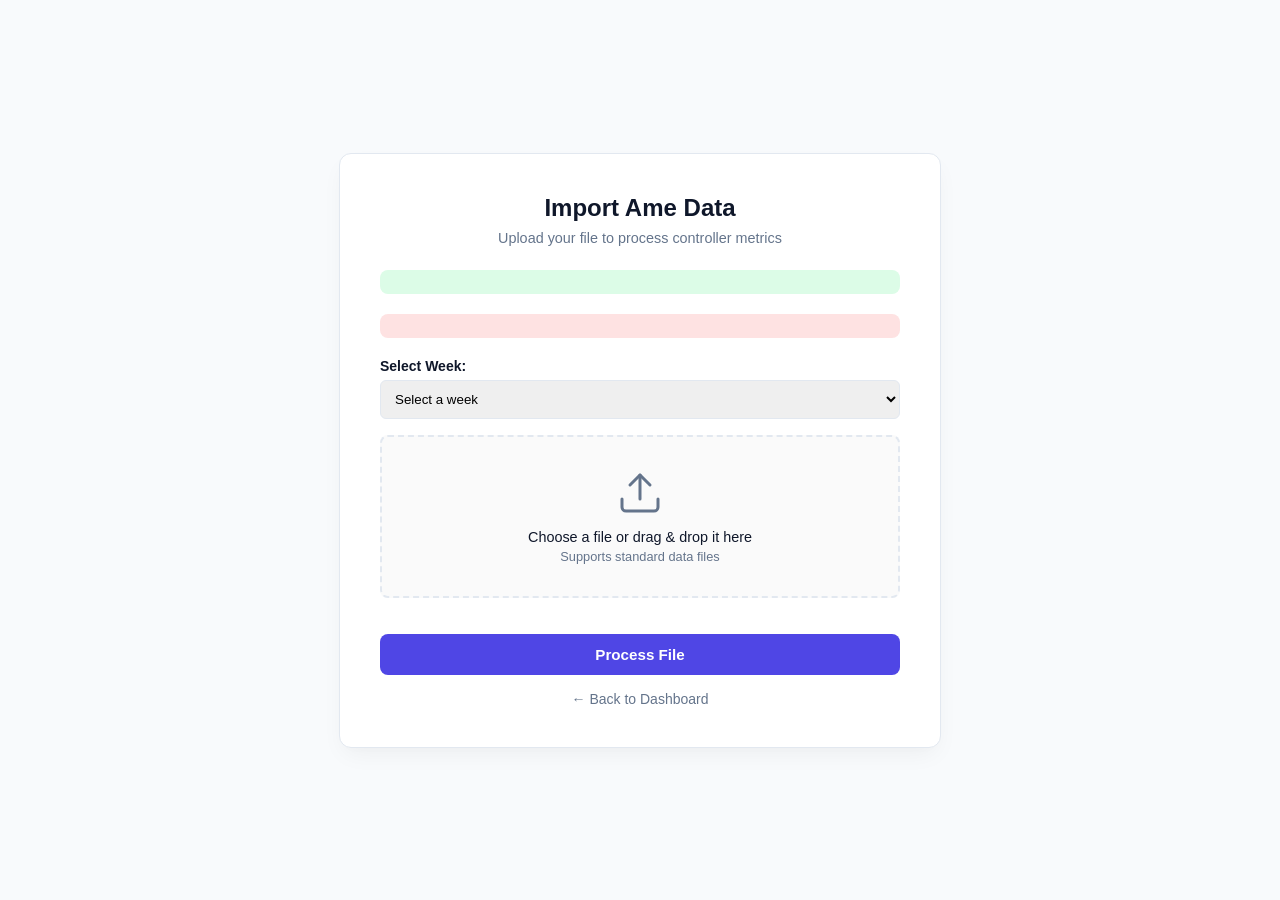
==== src/main/resources/templates/ame-import.html @ ac6157d3 "calculators including entities for ame" ====
<!DOCTYPE html>
<html xmlns:th="http://www.thymeleaf.org">
<head>
    <meta charset="UTF-8">
    <meta name="viewport" content="width=device-width, initial-scale=1.0">
    <title>Kingdom Management - Import Ame Data</title>
    <style>
        :root {
            --primary-color: #4f46e5;
            --primary-hover: #4338ca;
            --bg-color: #f8fafc;
            --card-bg: #ffffff;
            --text-main: #0f172a;
            --text-muted: #64748b;
            --border-color: #e2e8f0;
            --success-bg: #dcfce7;
            --success-text: #15803d;
            --error-bg: #fee2e2;
            --error-text: #b91c1c;
        }

        body {
            font-family: -apple-system, BlinkMacSystemFont, "Segoe UI", Roboto, Helvetica, Arial, sans-serif;
            background-color: var(--bg-color);
            color: var(--text-main);
            margin: 0;
            padding: 40px 20px;
            display: flex;
            justify-content: center;
            align-items: center;
            min-height: 100vh;
            box-sizing: border-box;
        }

        .container {
            background: var(--card-bg);
            border-radius: 12px;
            box-shadow: 0 10px 25px -5px rgba(0, 0, 0, 0.05), 0 8px 10px -6px rgba(0, 0, 0, 0.01);
            padding: 40px;
            max-width: 520px;
            width: 100%;
            border: 1px solid var(--border-color);
        }

        .header {
            margin-bottom: 24px;
            text-align: center;
        }

        .header h1 {
            font-size: 1.5rem;
            font-weight: 700;
            margin: 0 0 8px 0;
        }

        .header p {
            color: var(--text-muted);
            font-size: 0.9rem;
            margin: 0;
        }

        .alert {
            padding: 12px 16px;
            border-radius: 8px;
            font-size: 0.875rem;
            margin-bottom: 20px;
            display: flex;
            align-items: center;
            gap: 8px;
        }

        .alert-success {
            background-color: var(--success-bg);
            color: var(--success-text);
        }

        .alert-error {
            background-color: var(--error-bg);
            color: var(--error-text);
        }

        .file-drop-area {
            position: relative;
            display: flex;
            flex-direction: column;
            align-items: center;
            justify-content: center;
            padding: 32px 16px;
            border: 2px dashed var(--border-color);
            border-radius: 8px;
            transition: all 0.2s ease;
            background-color: #fafafa;
            cursor: pointer;
            text-align: center;
        }

        .file-drop-area:hover, .file-drop-area.drag-over {
            border-color: var(--primary-color);
            background-color: #f0fdf4;
        }

        .file-drop-area svg {
            width: 48px;
            height: 48px;
            fill: none;
            stroke: var(--text-muted);
            stroke-width: 1.5;
            margin-bottom: 12px;
        }

        .file-msg {
            font-size: 0.9rem;
            color: var(--text-main);
            font-weight: 500;
        }

        .file-hint {
            font-size: 0.8rem;
            color: var(--text-muted);
            margin-top: 4px;
        }

        .file-input {
            position: absolute;
            left: 0;
            top: 0;
            height: 100%;
            width: 100%;
            opacity: 0;
            cursor: pointer;
        }

        .file-name {
            margin-top: 12px;
            font-size: 0.875rem;
            color: var(--primary-color);
            font-weight: 600;
            word-break: break-all;
        }

        .btn-submit {
            margin-top: 24px;
            width: 100%;
            background-color: var(--primary-color);
            color: white;
            border: none;
            padding: 12px 20px;
            font-size: 0.95rem;
            font-weight: 600;
            border-radius: 8px;
            cursor: pointer;
            transition: background-color 0.2s ease;
        }

        .btn-submit:hover {
            background-color: var(--primary-hover);
        }

        .nav-link {
            display: block;
            text-align: center;
            margin-top: 16px;
            font-size: 0.875rem;
            color: var(--text-muted);
            text-decoration: none;
        }

        .nav-link:hover {
            color: var(--text-main);
        }
    </style>
</head>
<body>

<div class="container">
    <div class="header">
        <h1>Import Ame Data</h1>
        <p>Upload your file to process controller metrics</p>
    </div>

    <!-- Success Message -->
    <div th:if="${message}" class="alert alert-success" role="alert">
        <span th:text="${message}"></span>
    </div>

    <!-- Error Message -->
    <div th:if="${error}" class="alert alert-error" role="alert">
        <span th:text="${error}"></span>
    </div>

    <form th:action="@{/ame/import}" method="post" enctype="multipart/form-data">
        <!-- Week Selection Field -->
        <div style="margin-bottom: 16px;">
            <label for="weekId" style="display: block; font-size: 0.875rem; font-weight: 600; margin-bottom: 6px;">
                Select Week:
            </label>
            <select id="weekId" name="weekNumber" required style="width: 100%; padding: 10px; border-radius: 6px; border: 1px solid var(--border-color);">
                <option value="" disabled selected>Select a week</option>
                <option value="1">Week 1</option>
                <option value="2">Week 2</option>
                <option value="3">Week 3</option>
                <option value="4">Week 4</option>
                <option value="5">Week 5</option>
                <option value="6">Week 6</option>
                <option value="7">Week 7</option>
                <option value="8">Week 8</option>
                <option value="9">Week 9</option>
                <option value="10">Week 10</option>
            </select>
        </div>

        <!-- Drag and Drop Area -->
        <div class="file-drop-area" id="drop-area">
            <svg viewBox="0 0 24 24" stroke-linecap="round" stroke-linejoin="round">
                <path d="M21 15v4a2 2 0 0 1-2 2H5a2 2 0 0 1-2-2v-4"></path>
                <polyline points="17 8 12 3 7 8"></polyline>
                <line x1="12" y1="3" x2="12" y2="15"></line>
            </svg>
            <span class="file-msg">Choose a file or drag & drop it here</span>
            <span class="file-hint">Supports standard data files</span>
            <input class="file-input" type="file" id="file" name="file" required onchange="displayFileName(this)">
        </div>
        <div class="file-name" id="file-name-display"></div>

        <button type="submit" class="btn-submit">Process File</button>
    </form>

    <a th:href="@{/}" class="nav-link">&larr; Back to Dashboard</a>
</div>

<script>
    function displayFileName(input) {
        const display = document.getElementById('file-name-display');
        if (input.files && input.files[0]) {
            display.textContent = "Selected: " + input.files[0].name;
        } else {
            display.textContent = "";
        }
    }

    const dropArea = document.getElementById('drop-area');
    ['dragenter', 'dragover'].forEach(eventName => {
        dropArea.addEventListener(eventName, () => dropArea.classList.add('drag-over'), false);
    });
    ['dragleave', 'drop'].forEach(eventName => {
        dropArea.addEventListener(eventName, () => dropArea.classList.remove('drag-over'), false);
    });
</script>

</body>
</html>
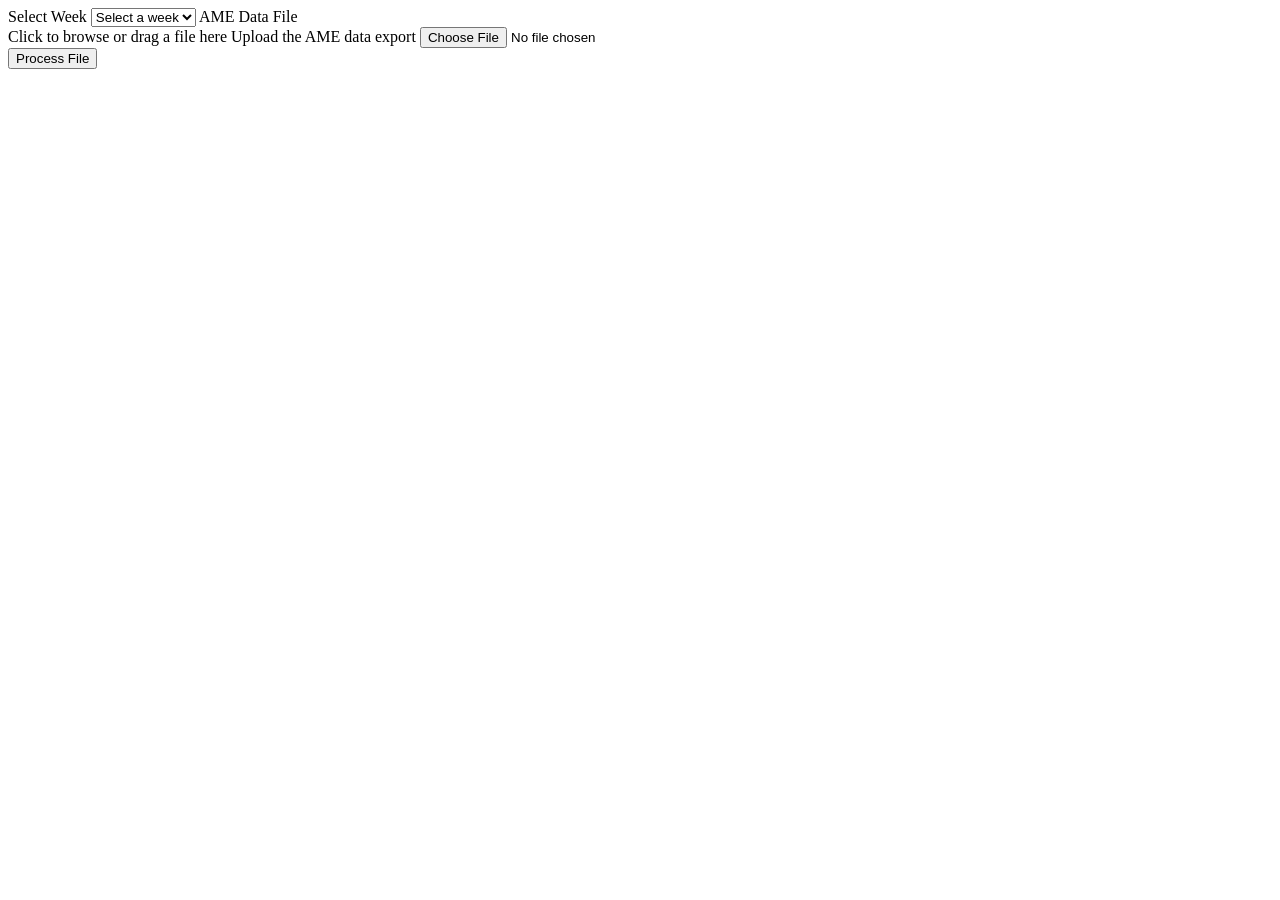
==== commit cff601bb: "fix front end pages looking similar" ====
--- a/src/main/resources/templates/ame-import.html
+++ b/src/main/resources/templates/ame-import.html
@@ -1,251 +1,45 @@
 <!DOCTYPE html>
 <html xmlns:th="http://www.thymeleaf.org">
-<head>
-    <meta charset="UTF-8">
-    <meta name="viewport" content="width=device-width, initial-scale=1.0">
-    <title>Kingdom Management - Import Ame Data</title>
-    <style>
-        :root {
-            --primary-color: #4f46e5;
-            --primary-hover: #4338ca;
-            --bg-color: #f8fafc;
-            --card-bg: #ffffff;
-            --text-main: #0f172a;
-            --text-muted: #64748b;
-            --border-color: #e2e8f0;
-            --success-bg: #dcfce7;
-            --success-text: #15803d;
-            --error-bg: #fee2e2;
-            --error-text: #b91c1c;
-        }
+<head th:replace="~{fragments/layout :: head('Import AME Data')}"></head>
+<body>
+<nav th:replace="~{fragments/layout :: navbar('performance')}"></nav>
 
-        body {
-            font-family: -apple-system, BlinkMacSystemFont, "Segoe UI", Roboto, Helvetica, Arial, sans-serif;
-            background-color: var(--bg-color);
-            color: var(--text-main);
-            margin: 0;
-            padding: 40px 20px;
-            display: flex;
-            justify-content: center;
-            align-items: center;
-            min-height: 100vh;
-            box-sizing: border-box;
-        }
+<main class="app-page narrow">
+    <div th:replace="~{fragments/layout :: pageHeader('Import AME Data', 'Upload weekly Alliance Mobilization Event records.', '/ame/scores/calculate')}"></div>
 
-        .container {
-            background: var(--card-bg);
-            border-radius: 12px;
-            box-shadow: 0 10px 25px -5px rgba(0, 0, 0, 0.05), 0 8px 10px -6px rgba(0, 0, 0, 0.01);
-            padding: 40px;
-            max-width: 520px;
-            width: 100%;
-            border: 1px solid var(--border-color);
-        }
-
-        .header {
-            margin-bottom: 24px;
-            text-align: center;
-        }
-
-        .header h1 {
-            font-size: 1.5rem;
-            font-weight: 700;
-            margin: 0 0 8px 0;
-        }
-
-        .header p {
-            color: var(--text-muted);
-            font-size: 0.9rem;
-            margin: 0;
-        }
-
-        .alert {
-            padding: 12px 16px;
-            border-radius: 8px;
-            font-size: 0.875rem;
-            margin-bottom: 20px;
-            display: flex;
-            align-items: center;
-            gap: 8px;
-        }
-
-        .alert-success {
-            background-color: var(--success-bg);
-            color: var(--success-text);
-        }
-
-        .alert-error {
-            background-color: var(--error-bg);
-            color: var(--error-text);
-        }
-
-        .file-drop-area {
-            position: relative;
-            display: flex;
-            flex-direction: column;
-            align-items: center;
-            justify-content: center;
-            padding: 32px 16px;
-            border: 2px dashed var(--border-color);
-            border-radius: 8px;
-            transition: all 0.2s ease;
-            background-color: #fafafa;
-            cursor: pointer;
-            text-align: center;
-        }
-
-        .file-drop-area:hover, .file-drop-area.drag-over {
-            border-color: var(--primary-color);
-            background-color: #f0fdf4;
-        }
-
-        .file-drop-area svg {
-            width: 48px;
-            height: 48px;
-            fill: none;
-            stroke: var(--text-muted);
-            stroke-width: 1.5;
-            margin-bottom: 12px;
-        }
-
-        .file-msg {
-            font-size: 0.9rem;
-            color: var(--text-main);
-            font-weight: 500;
-        }
-
-        .file-hint {
-            font-size: 0.8rem;
-            color: var(--text-muted);
-            margin-top: 4px;
-        }
-
-        .file-input {
-            position: absolute;
-            left: 0;
-            top: 0;
-            height: 100%;
-            width: 100%;
-            opacity: 0;
-            cursor: pointer;
-        }
-
-        .file-name {
-            margin-top: 12px;
-            font-size: 0.875rem;
-            color: var(--primary-color);
-            font-weight: 600;
-            word-break: break-all;
-        }
-
-        .btn-submit {
-            margin-top: 24px;
-            width: 100%;
-            background-color: var(--primary-color);
-            color: white;
-            border: none;
-            padding: 12px 20px;
-            font-size: 0.95rem;
-            font-weight: 600;
-            border-radius: 8px;
-            cursor: pointer;
-            transition: background-color 0.2s ease;
-        }
-
-        .btn-submit:hover {
-            background-color: var(--primary-hover);
-        }
-
-        .nav-link {
-            display: block;
-            text-align: center;
-            margin-top: 16px;
-            font-size: 0.875rem;
-            color: var(--text-muted);
-            text-decoration: none;
-        }
-
-        .nav-link:hover {
-            color: var(--text-main);
-        }
-    </style>
-</head>
-<body>
-
-<div class="container">
-    <div class="header">
-        <h1>Import Ame Data</h1>
-        <p>Upload your file to process controller metrics</p>
-    </div>
-
-    <!-- Success Message -->
-    <div th:if="${message}" class="alert alert-success" role="alert">
-        <span th:text="${message}"></span>
-    </div>
-
-    <!-- Error Message -->
-    <div th:if="${error}" class="alert alert-error" role="alert">
-        <span th:text="${error}"></span>
-    </div>
-
-    <form th:action="@{/ame/import}" method="post" enctype="multipart/form-data">
-        <!-- Week Selection Field -->
-        <div style="margin-bottom: 16px;">
-            <label for="weekId" style="display: block; font-size: 0.875rem; font-weight: 600; margin-bottom: 6px;">
-                Select Week:
-            </label>
-            <select id="weekId" name="weekNumber" required style="width: 100%; padding: 10px; border-radius: 6px; border: 1px solid var(--border-color);">
-                <option value="" disabled selected>Select a week</option>
-                <option value="1">Week 1</option>
-                <option value="2">Week 2</option>
-                <option value="3">Week 3</option>
-                <option value="4">Week 4</option>
-                <option value="5">Week 5</option>
-                <option value="6">Week 6</option>
-                <option value="7">Week 7</option>
-                <option value="8">Week 8</option>
-                <option value="9">Week 9</option>
-                <option value="10">Week 10</option>
-            </select>
+    <section class="app-card app-card-body upload-card">
+        <div th:if="${message}" class="alert alert-success d-flex align-items-center gap-2" role="alert">
+            <i class="bi bi-check-circle-fill"></i><span th:text="${message}"></span>
+        </div>
+        <div th:if="${error}" class="alert alert-danger d-flex align-items-center gap-2" role="alert">
+            <i class="bi bi-exclamation-circle-fill"></i><span th:text="${error}"></span>
         </div>
 
-        <!-- Drag and Drop Area -->
-        <div class="file-drop-area" id="drop-area">
-            <svg viewBox="0 0 24 24" stroke-linecap="round" stroke-linejoin="round">
-                <path d="M21 15v4a2 2 0 0 1-2 2H5a2 2 0 0 1-2-2v-4"></path>
-                <polyline points="17 8 12 3 7 8"></polyline>
-                <line x1="12" y1="3" x2="12" y2="15"></line>
-            </svg>
-            <span class="file-msg">Choose a file or drag & drop it here</span>
-            <span class="file-hint">Supports standard data files</span>
-            <input class="file-input" type="file" id="file" name="file" required onchange="displayFileName(this)">
-        </div>
-        <div class="file-name" id="file-name-display"></div>
+        <form th:action="@{/ame/import}" method="post" enctype="multipart/form-data">
+            <label for="weekId" class="form-label fw-semibold">Select Week</label>
+            <select id="weekId" name="weekNumber" required class="form-select mb-3">
+                <option value="" disabled selected>Select a week</option>
+                <option th:each="n : ${#numbers.sequence(1,10)}" th:value="${n}" th:text="'Week ' + ${n}">Week 1</option>
+            </select>
 
-        <button type="submit" class="btn-submit">Process File</button>
-    </form>
+            <label for="file" class="form-label fw-semibold">AME Data File</label>
+            <div class="upload-drop" id="drop-area">
+                <i class="bi bi-file-earmark-arrow-up upload-drop-icon"></i>
+                <span class="fw-semibold">Click to browse or drag a file here</span>
+                <span class="small text-muted mt-1">Upload the AME data export</span>
+                <input class="upload-input" type="file" id="file" name="file" required>
+            </div>
+            <div class="file-name" id="file-name-display"></div>
 
-    <a th:href="@{/}" class="nav-link">&larr; Back to Dashboard</a>
-</div>
+            <button type="submit" class="btn app-btn-primary w-100 mt-4">
+                <i class="bi bi-cloud-upload me-1"></i> Process File
+            </button>
+        </form>
+    </section>
+</main>
 
-<script>
-    function displayFileName(input) {
-        const display = document.getElementById('file-name-display');
-        if (input.files && input.files[0]) {
-            display.textContent = "Selected: " + input.files[0].name;
-        } else {
-            display.textContent = "";
-        }
-    }
-
-    const dropArea = document.getElementById('drop-area');
-    ['dragenter', 'dragover'].forEach(eventName => {
-        dropArea.addEventListener(eventName, () => dropArea.classList.add('drag-over'), false);
-    });
-    ['dragleave', 'drop'].forEach(eventName => {
-        dropArea.addEventListener(eventName, () => dropArea.classList.remove('drag-over'), false);
-    });
-</script>
-
+<script th:replace="~{fragments/layout :: scripts}"></script>
+<script th:replace="~{fragments/layout :: appScripts}"></script>
+<script>bindFileDrop('drop-area', 'file', 'file-name-display');</script>
 </body>
-</html>+</html>
